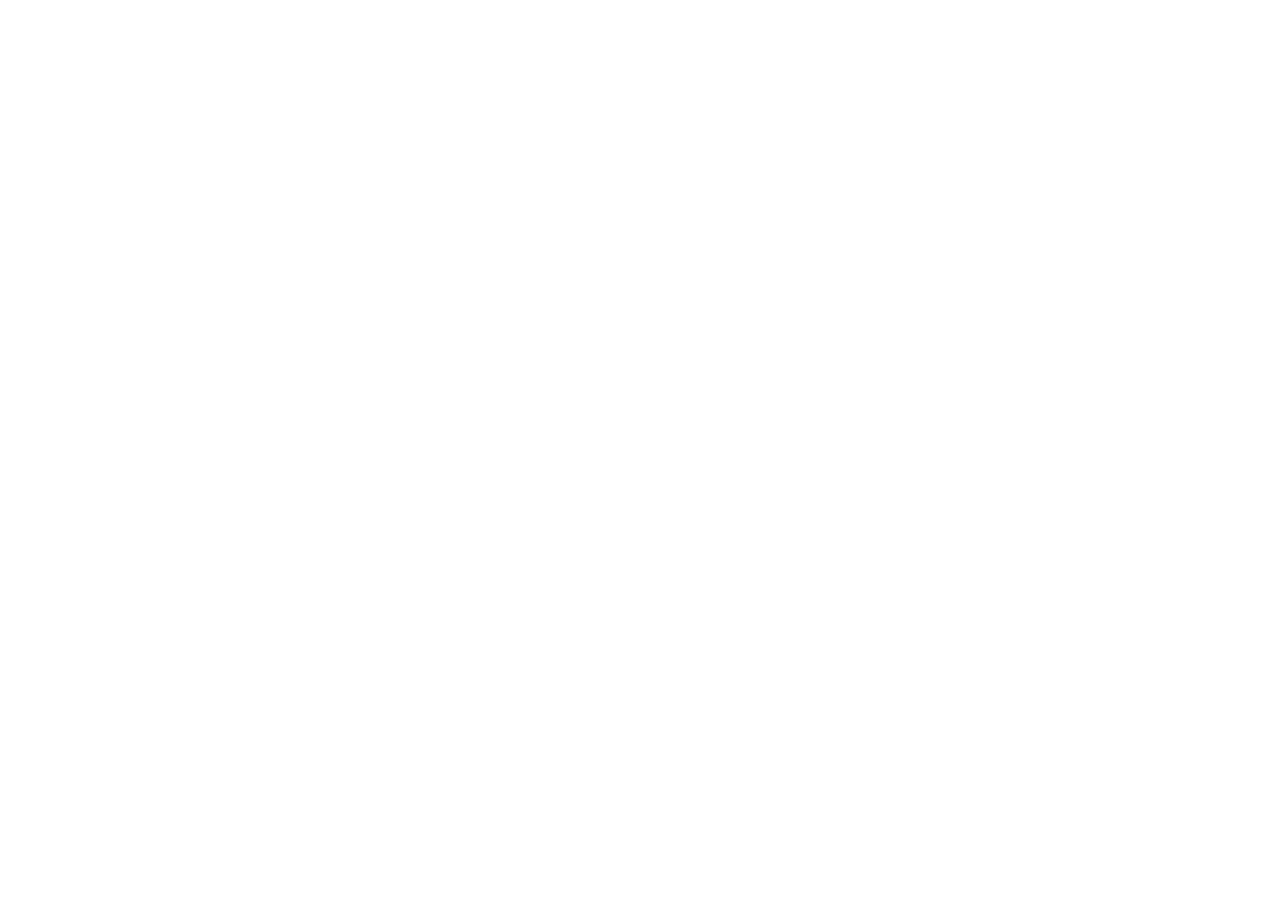
==== index.html @ 38b96e0d "initialized the folder" ====
<!DOCTYPE html>
<html>
<head>
	<meta name="viewport" content="width=device-width, initial-scale=1">
	<link rel="stylesheet" href="css/normalize.css">
    <link rel="stylesheet" href="css/skeleton.css">
	<link rel="stylesheet" type="text/css" href="css/global.css">

	<title>Welcome to weLearn</title>
</head>
<body>




<script src="https://ajax.googleapis.com/ajax/libs/jquery/2.2.0/jquery.min.js"></script>
<script src="scripts/script.js"></script>
</body>
</html>
---- css/skeleton.css ----
/*
* Skeleton V2.0.4
* Copyright 2014, Dave Gamache
* www.getskeleton.com
* Free to use under the MIT license.
* http://www.opensource.org/licenses/mit-license.php
* 12/29/2014
*/


/* Table of contents
––––––––––––––––––––––––––––––––––––––––––––––––––
- Grid
- Base Styles
- Typography
- Links
- Buttons
- Forms
- Lists
- Code
- Tables
- Spacing
- Utilities
- Clearing
- Media Queries
*/


/* Grid
–––––––––––––––––––––––––––––––––––––––––––––––––– */
.container {
  position: relative;
  width: 100%;
  max-width: 960px;
  margin: 0 auto;
  padding: 0 20px;
  box-sizing: border-box; }
.column,
.columns {
  width: 100%;
  float: left;
  box-sizing: border-box; }

/* For devices larger than 400px */
@media (min-width: 400px) {
  .container {
    width: 85%;
    padding: 0; }
}

/* For devices larger than 550px */
@media (min-width: 550px) {
  .container {
    width: 80%; }
  .column,
  .columns {
    margin-left: 4%; }
  .column:first-child,
  .columns:first-child {
    margin-left: 0; }

  .one.column,
  .one.columns                    { width: 4.66666666667%; }
  .two.columns                    { width: 13.3333333333%; }
  .three.columns                  { width: 22%;            }
  .four.columns                   { width: 30.6666666667%; }
  .five.columns                   { width: 39.3333333333%; }
  .six.columns                    { width: 48%;            }
  .seven.columns                  { width: 56.6666666667%; }
  .eight.columns                  { width: 65.3333333333%; }
  .nine.columns                   { width: 74.0%;          }
  .ten.columns                    { width: 82.6666666667%; }
  .eleven.columns                 { width: 91.3333333333%; }
  .twelve.columns                 { width: 100%; margin-left: 0; }

  .one-third.column               { width: 30.6666666667%; }
  .two-thirds.column              { width: 65.3333333333%; }

  .one-half.column                { width: 48%; }

  /* Offsets */
  .offset-by-one.column,
  .offset-by-one.columns          { margin-left: 8.66666666667%; }
  .offset-by-two.column,
  .offset-by-two.columns          { margin-left: 17.3333333333%; }
  .offset-by-three.column,
  .offset-by-three.columns        { margin-left: 26%;            }
  .offset-by-four.column,
  .offset-by-four.columns         { margin-left: 34.6666666667%; }
  .offset-by-five.column,
  .offset-by-five.columns         { margin-left: 43.3333333333%; }
  .offset-by-six.column,
  .offset-by-six.columns          { margin-left: 52%;            }
  .offset-by-seven.column,
  .offset-by-seven.columns        { margin-left: 60.6666666667%; }
  .offset-by-eight.column,
  .offset-by-eight.columns        { margin-left: 69.3333333333%; }
  .offset-by-nine.column,
  .offset-by-nine.columns         { margin-left: 78.0%;          }
  .offset-by-ten.column,
  .offset-by-ten.columns          { margin-left: 86.6666666667%; }
  .offset-by-eleven.column,
  .offset-by-eleven.columns       { margin-left: 95.3333333333%; }

  .offset-by-one-third.column,
  .offset-by-one-third.columns    { margin-left: 34.6666666667%; }
  .offset-by-two-thirds.column,
  .offset-by-two-thirds.columns   { margin-left: 69.3333333333%; }

  .offset-by-one-half.column,
  .offset-by-one-half.columns     { margin-left: 52%; }

}


/* Base Styles
–––––––––––––––––––––––––––––––––––––––––––––––––– */
/* NOTE
html is set to 62.5% so that all the REM measurements throughout Skeleton
are based on 10px sizing. So basically 1.5rem = 15px :) */
html {
  font-size: 62.5%; }
body {
  font-size: 1.5em; /* currently ems cause chrome bug misinterpreting rems on body element */
  line-height: 1.6;
  font-weight: 400;
  font-family: "Raleway", "HelveticaNeue", "Helvetica Neue", Helvetica, Arial, sans-serif;
  color: #222; }


/* Typography
–––––––––––––––––––––––––––––––––––––––––––––––––– */
h1, h2, h3, h4, h5, h6 {
  margin-top: 0;
  margin-bottom: 2rem;
  font-weight: 300; }
h1 { font-size: 4.0rem; line-height: 1.2;  letter-spacing: -.1rem;}
h2 { font-size: 3.6rem; line-height: 1.25; letter-spacing: -.1rem; }
h3 { font-size: 3.0rem; line-height: 1.3;  letter-spacing: -.1rem; }
h4 { font-size: 2.4rem; line-height: 1.35; letter-spacing: -.08rem; }
h5 { font-size: 1.8rem; line-height: 1.5;  letter-spacing: -.05rem; }
h6 { font-size: 1.5rem; line-height: 1.6;  letter-spacing: 0; }

/* Larger than phablet */
@media (min-width: 550px) {
  h1 { font-size: 5.0rem; }
  h2 { font-size: 4.2rem; }
  h3 { font-size: 3.6rem; }
  h4 { font-size: 3.0rem; }
  h5 { font-size: 2.4rem; }
  h6 { font-size: 1.5rem; }
}

p {
  margin-top: 0; }


/* Links
–––––––––––––––––––––––––––––––––––––––––––––––––– */
a {
  color: #1EAEDB; }
a:hover {
  color: #0FA0CE; }


/* Buttons
–––––––––––––––––––––––––––––––––––––––––––––––––– */
.button,
button,
input[type="submit"],
input[type="reset"],
input[type="button"] {
  display: inline-block;
  height: 38px;
  padding: 0 30px;
  color: #555;
  text-align: center;
  font-size: 11px;
  font-weight: 600;
  line-height: 38px;
  letter-spacing: .1rem;
  text-transform: uppercase;
  text-decoration: none;
  white-space: nowrap;
  background-color: transparent;
  border-radius: 4px;
  border: 1px solid #bbb;
  cursor: pointer;
  box-sizing: border-box; }
.button:hover,
button:hover,
input[type="submit"]:hover,
input[type="reset"]:hover,
input[type="button"]:hover,
.button:focus,
button:focus,
input[type="submit"]:focus,
input[type="reset"]:focus,
input[type="button"]:focus {
  color: #333;
  border-color: #888;
  outline: 0; }
.button.button-primary,
button.button-primary,
input[type="submit"].button-primary,
input[type="reset"].button-primary,
input[type="button"].button-primary {
  color: #FFF;
  background-color: #33C3F0;
  border-color: #33C3F0; }
.button.button-primary:hover,
button.button-primary:hover,
input[type="submit"].button-primary:hover,
input[type="reset"].button-primary:hover,
input[type="button"].button-primary:hover,
.button.button-primary:focus,
button.button-primary:focus,
input[type="submit"].button-primary:focus,
input[type="reset"].button-primary:focus,
input[type="button"].button-primary:focus {
  color: #FFF;
  background-color: #1EAEDB;
  border-color: #1EAEDB; }


/* Forms
–––––––––––––––––––––––––––––––––––––––––––––––––– */
input[type="email"],
input[type="number"],
input[type="search"],
input[type="text"],
input[type="tel"],
input[type="url"],
input[type="password"],
textarea,
select {
  height: 38px;
  padding: 6px 10px; /* The 6px vertically centers text on FF, ignored by Webkit */
  background-color: #fff;
  border: 1px solid #D1D1D1;
  border-radius: 4px;
  box-shadow: none;
  box-sizing: border-box; }
/* Removes awkward default styles on some inputs for iOS */
input[type="email"],
input[type="number"],
input[type="search"],
input[type="text"],
input[type="tel"],
input[type="url"],
input[type="password"],
textarea {
  -webkit-appearance: none;
     -moz-appearance: none;
          appearance: none; }
textarea {
  min-height: 65px;
  padding-top: 6px;
  padding-bottom: 6px; }
input[type="email"]:focus,
input[type="number"]:focus,
input[type="search"]:focus,
input[type="text"]:focus,
input[type="tel"]:focus,
input[type="url"]:focus,
input[type="password"]:focus,
textarea:focus,
select:focus {
  border: 1px solid #33C3F0;
  outline: 0; }
label,
legend {
  display: block;
  margin-bottom: .5rem;
  font-weight: 600; }
fieldset {
  padding: 0;
  border-width: 0; }
input[type="checkbox"],
input[type="radio"] {
  display: inline; }
label > .label-body {
  display: inline-block;
  margin-left: .5rem;
  font-weight: normal; }


/* Lists
–––––––––––––––––––––––––––––––––––––––––––––––––– */
ul {
  list-style: circle inside; }
ol {
  list-style: decimal inside; }
ol, ul {
  padding-left: 0;
  margin-top: 0; }
ul ul,
ul ol,
ol ol,
ol ul {
  margin: 1.5rem 0 1.5rem 3rem;
  font-size: 90%; }
li {
  margin-bottom: 1rem; }


/* Code
–––––––––––––––––––––––––––––––––––––––––––––––––– */
code {
  padding: .2rem .5rem;
  margin: 0 .2rem;
  font-size: 90%;
  white-space: nowrap;
  background: #F1F1F1;
  border: 1px solid #E1E1E1;
  border-radius: 4px; }
pre > code {
  display: block;
  padding: 1rem 1.5rem;
  white-space: pre; }


/* Tables
–––––––––––––––––––––––––––––––––––––––––––––––––– */
th,
td {
  padding: 12px 15px;
  text-align: left;
  border-bottom: 1px solid #E1E1E1; }
th:first-child,
td:first-child {
  padding-left: 0; }
th:last-child,
td:last-child {
  padding-right: 0; }


/* Spacing
–––––––––––––––––––––––––––––––––––––––––––––––––– */
button,
.button {
  margin-bottom: 1rem; }
input,
textarea,
select,
fieldset {
  margin-bottom: 1.5rem; }
pre,
blockquote,
dl,
figure,
table,
p,
ul,
ol,
form {
  margin-bottom: 2.5rem; }


/* Utilities
–––––––––––––––––––––––––––––––––––––––––––––––––– */
.u-full-width {
  width: 100%;
  box-sizing: border-box; }
.u-max-full-width {
  max-width: 100%;
  box-sizing: border-box; }
.u-pull-right {
  float: right; }
.u-pull-left {
  float: left; }


/* Misc
–––––––––––––––––––––––––––––––––––––––––––––––––– */
hr {
  margin-top: 3rem;
  margin-bottom: 3.5rem;
  border-width: 0;
  border-top: 1px solid #E1E1E1; }


/* Clearing
–––––––––––––––––––––––––––––––––––––––––––––––––– */

/* Self Clearing Goodness */
.container:after,
.row:after,
.u-cf {
  content: "";
  display: table;
  clear: both; }


/* Media Queries
–––––––––––––––––––––––––––––––––––––––––––––––––– */
/*
Note: The best way to structure the use of media queries is to create the queries
near the relevant code. For example, if you wanted to change the styles for buttons
on small devices, paste the mobile query code up in the buttons section and style it
there.
*/


/* Larger than mobile */
@media (min-width: 400px) {}

/* Larger than phablet (also point when grid becomes active) */
@media (min-width: 550px) {}

/* Larger than tablet */
@media (min-width: 750px) {}

/* Larger than desktop */
@media (min-width: 1000px) {}

/* Larger than Desktop HD */
@media (min-width: 1200px) {}
---- css/global.css ----
/* -----Global Stylesheet----- */

html { 
  background: url(https://images.unsplash.com/photo-1436377734980-0ee004df570b?crop=entropy&fit=crop&fm=jpg&h=1275&ixjsv=2.1.0&ixlib=rb-0.3.5&q=80&w=1325) no-repeat center center fixed; 
  -webkit-background-size: cover;
  -moz-background-size: cover;
  -o-background-size: cover;
  background-size: cover;
}
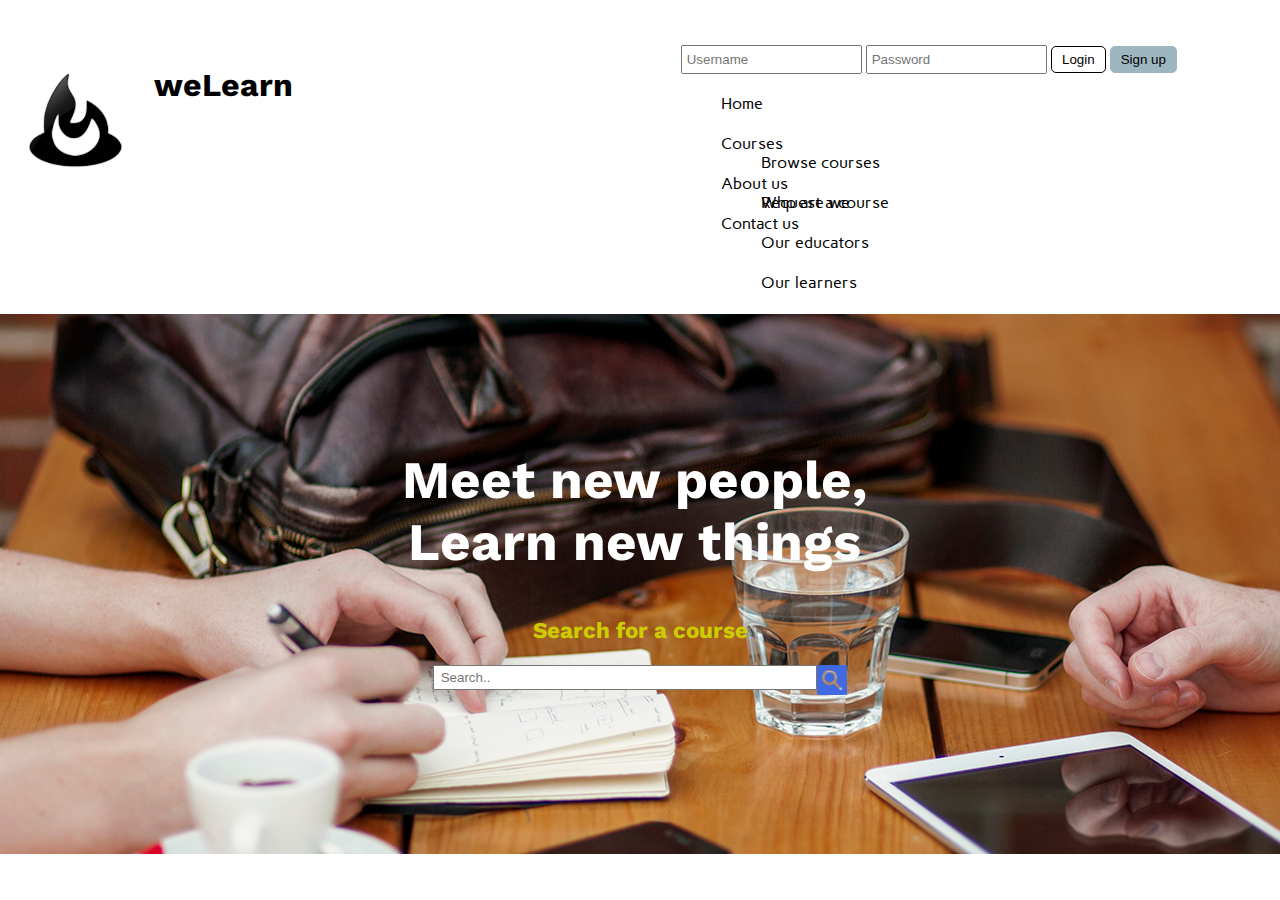
==== commit b27286e2: "index file" ====
--- a/index.html
+++ b/index.html
@@ -1,19 +1,62 @@
-<!DOCTYPE html>
 <html>
 <head>
+	<link rel="stylesheet" href="http://yui.yahooapis.com/pure/0.6.0/pure-min.css">
+	<link rel="stylesheet" href="http://yui.yahooapis.com/pure/0.6.0/grids-responsive-min.css">
 	<meta name="viewport" content="width=device-width, initial-scale=1">
-	<link rel="stylesheet" href="css/normalize.css">
-    <link rel="stylesheet" href="css/skeleton.css">
-	<link rel="stylesheet" type="text/css" href="css/global.css">
-
-	<title>Welcome to weLearn</title>
+	<link href='https://fonts.googleapis.com/css?family=Carme|Work+Sans:400,700,300' rel='stylesheet' type='text/css'>
+	<title></title>
+<link rel="stylesheet" type="text/css" href="style.css">
 </head>
 <body>
+	<div class="header">
+		<div class="logo"><img src="logo.png" width="150px"></div>
+		<div id="title"><h1>weLearn</h1></div>
+	</div><!-- header end-->
 
 
+		<div class="nav">
+			<div class="login">
+				<input id="username" name="username" type="text" placeholder=
+				" Username">
+				<input id="password" name="password" type="password" placeholder=" Password">
+				<button  class="button" id="login" name="login">Login</button>
+				<button class="button" id="signup" name="signup">Sign up</button>
+			</div>
 
 
-<script src="https://ajax.googleapis.com/ajax/libs/jquery/2.2.0/jquery.min.js"></script>
-<script src="scripts/script.js"></script>
+	<div class="pure-menu pure-menu-horizontal">
+    <ul class="pure-menu-list">
+        <li class="pure-menu-item"><a href="#" class="pure-menu-link"> Home</a></li>
+        <li class="pure-menu-item pure-menu-has-children pure-menu-allow-hover">
+            <a href="#" id="menuLink1" class="pure-menu-link">Courses</a>
+            <ul class="pure-menu-children">
+                <li class="pure-menu-item"><a href="#" class="pure-menu-link">Browse courses</a></li>
+                <li class="pure-menu-item"><a href="#" class="pure-menu-link">Request a course</a></li>
+            </ul>
+        </li>
+          <li class="pure-menu-item pure-menu-has-children pure-menu-allow-hover">
+            <a href="#" id="menuLink1" class="pure-menu-link">About us</a>
+            <ul class="pure-menu-children">
+                <li class="pure-menu-item"><a href="#" class="pure-menu-link">Who are we</a></li>
+                <li class="pure-menu-item"><a href="#" class="pure-menu-link">Our educators</a></li>
+                <li class="pure-menu-item"><a href="#" class="pure-menu-link">Our learners</a></li>
+            </ul>
+        </li>
+         <li class="pure-menu-item"><a href="#" class="pure-menu-link"> Contact us</a></li>
+    </ul>
+	</div> <!-- pure-menu end-->
+</div><!-- Nav end-->
+
+
+<div class="hero">
+	<div class="hero-title"><h2>Meet new people, Learn new things</h2></div>
+	<div id="index-search">
+		<h3>Search for a course</h3>
+		<input type="search" placeholder=" Search.." id="search"><img src="images/search.png" width="30px"></input>
+	</div>
+
+</div>
+
+
 </body>
 </html>--- a/style.css
+++ b/style.css
@@ -0,0 +1,193 @@
+/*font-family: 'Lucida Grande', 'Lucida Sans Unicode', 'Lucida Sans', Geneva, Verdana, sans-serif;*/
+
+body{
+	margin: 0px;
+	font-family: 'Carme', sans-serif;
+
+}
+
+h1, h2, h3{
+	font-family: 'Work Sans', sans-serif;
+}
+
+.pure-g{
+	font-family: 'Carme', sans-serif;
+}
+
+ul{
+	text-decoration: none;
+	list-style: none;
+}
+
+li a{
+	color: black;
+	text-decoration: none;
+}
+
+.button{
+	border-radius: 5px;
+	background-color: transparent;
+	border: black solid thin;
+	box-shadow: none;
+}
+
+.button:hover{
+	background-color: #3E7CD8;
+	border: #3E7CD8 thin solid;
+	color:white;
+}
+
+.pure-menu-link{
+	color:black;
+}
+
+.pure-menu-link:hover{
+	color: #3E7CD8;
+	background-color: transparent;
+}
+
+.header{
+	height: 20vh;
+	display: inline-block;
+	vertical-align: top;
+	margin-top: 5vh;
+}
+
+.logo{
+	display: inline-block;
+	margin-top: 0px;
+	vertical-align: top;
+}
+
+.nav{
+	display: inline-block;
+	margin-left:30vw;
+	margin-top: 5vh;
+}
+
+.pure-menu-list{
+	margin-top: 20px;
+}
+
+.pure-menu-item{
+	height: 40px;
+}
+
+#title{
+	display: inline-block;
+	vertical-align: top;
+}
+
+.login input{
+	padding: 5px 0px;
+}
+
+#login{
+	border-radius: 5px;
+	padding: 5px 10px;
+	background-color:  
+}
+
+#signup{
+	border-radius: 5px;
+	padding: 5px 10px;
+	background-color: #9EB6BF;
+	border: #9EB6BF solid thin;
+}
+
+
+
+/*footer*/
+	.footer{
+		background-color: #9EB6BF;
+		bottom: 0px;
+		position: absolute;
+		width: 100vw;
+		height: 20vh;
+		font-family: 'Carme', sans-serif;
+
+	}
+
+	.footer-col{
+		display: inline-block;
+		width: 33vw;
+		text-align: center;
+		vertical-align: middle;
+	}
+
+	.footer li{
+/*		margin: 10px 20px;*/
+
+	}
+
+
+	#social-media li{
+		display: inline-block;
+	}
+
+	#social-media{
+		margin-right: 30px;
+	}
+
+	#footer-one ul{
+		display: inline-block;
+	}
+
+	#footer-two{
+		text-align: center;
+	}
+
+	#footer-buttons{
+		text-align: center;
+		margin-right: 5vw;
+		margin-left: 5vw;
+	}
+	
+	#browse-courses, #request-courses{
+		margin: 5px 0px;
+		padding: 5px 30px;
+		background-color: #F0F0F2;
+		border: #F0F0F2 solid thin;
+	}
+
+
+/*footer*/
+
+
+
+/*index page*/
+.hero{
+	background: url('images/bag-and-hands-resize.jpg') center center no-repeat;
+	width: 100vw;
+	height: 60vh;
+}
+
+.hero-title{
+	color:white;
+    position: relative;
+    top: 25%;
+    left: 30%;
+	width: 500px;
+	font-size: 2.2em;
+	text-align: center;
+
+}
+
+#index-search{
+	color: #CCCC00;
+	font-size: 1.2em;
+    position: relative;
+    top: 25%;
+/*    left: 30%;*/
+    text-align: center;
+}
+
+#index-search input{
+	height: 25px;
+	width: 30vw;
+}
+
+#index-search img{
+	vertical-align: top;
+}
+/*index page*/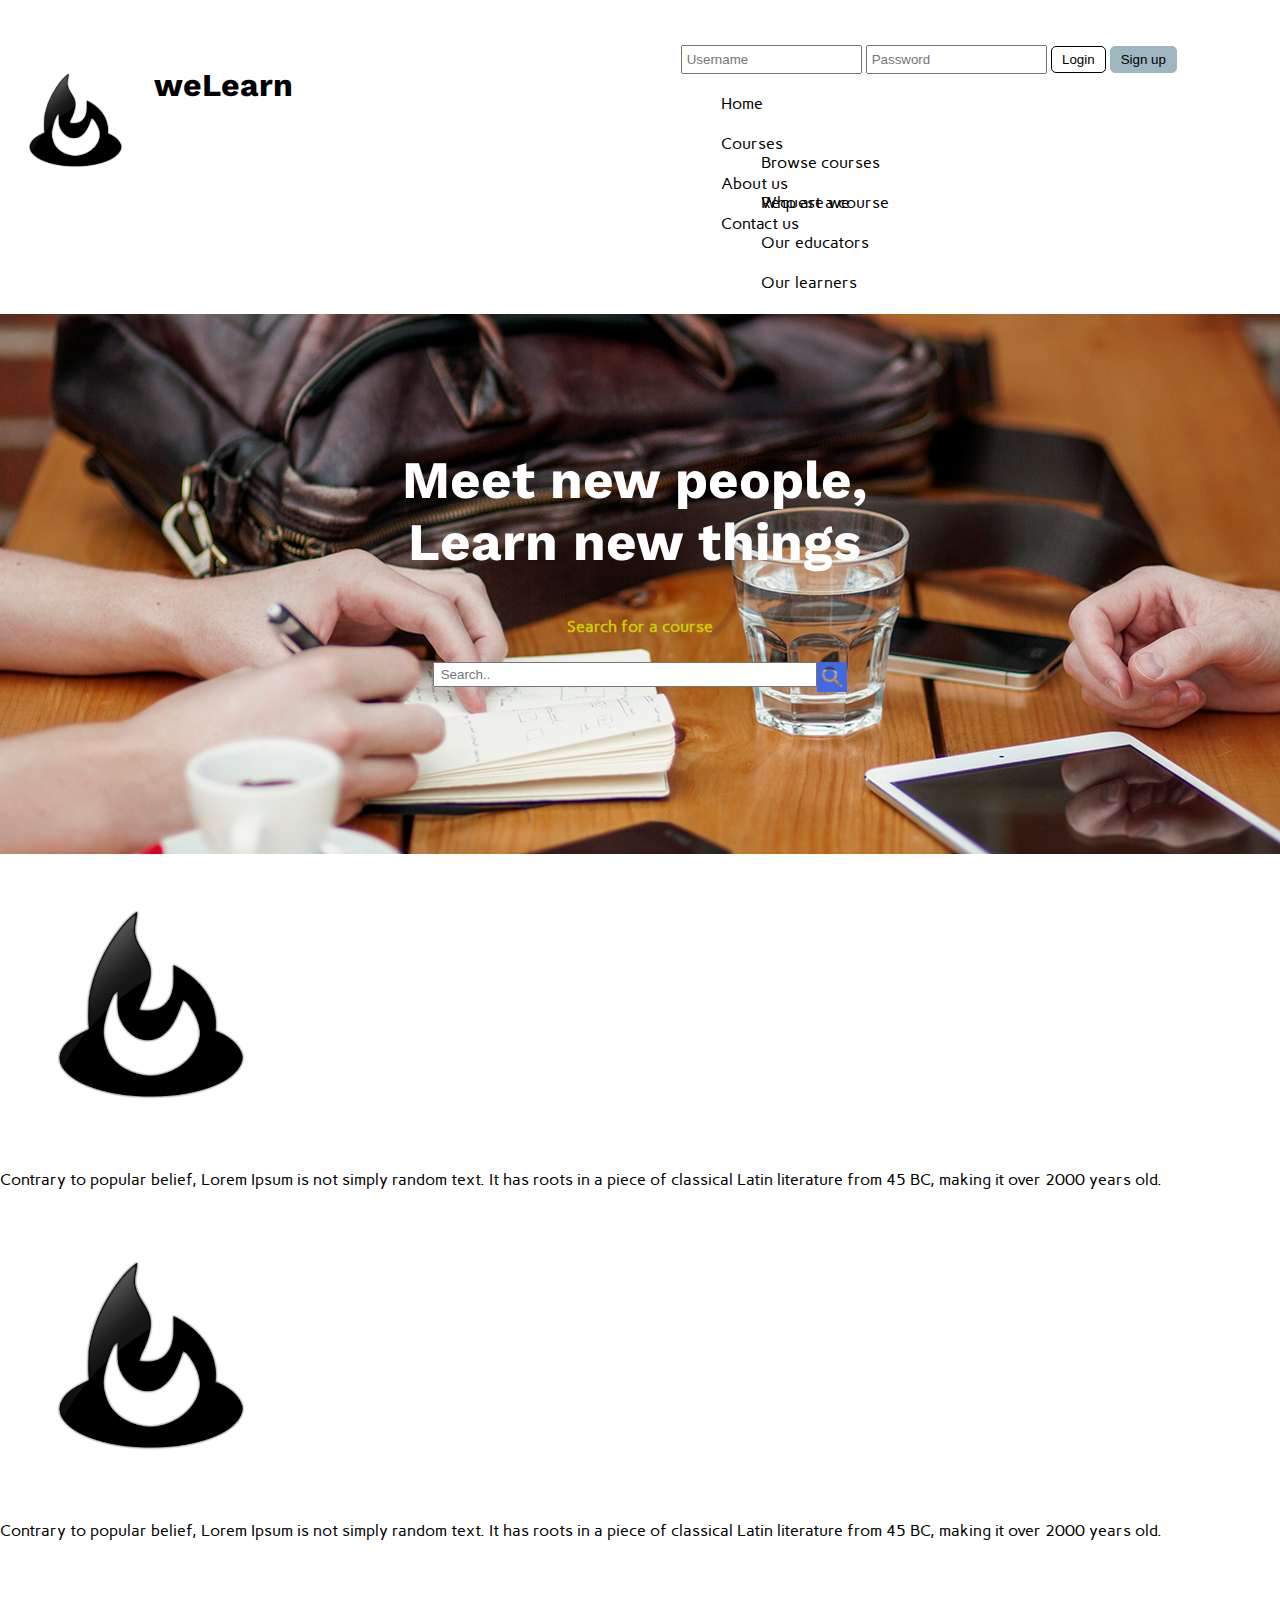
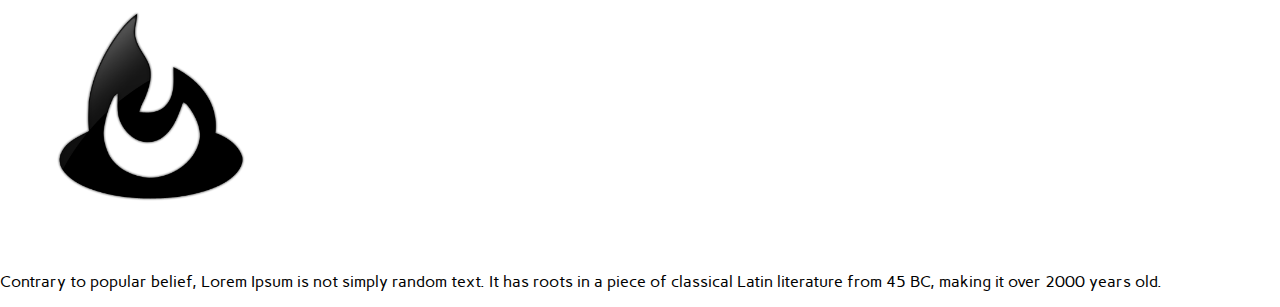
==== commit 2a82d3ff: "Changing index, css, js" ====
--- a/index.html
+++ b/index.html
@@ -3,7 +3,9 @@
 	<link rel="stylesheet" href="http://yui.yahooapis.com/pure/0.6.0/pure-min.css">
 	<link rel="stylesheet" href="http://yui.yahooapis.com/pure/0.6.0/grids-responsive-min.css">
 	<meta name="viewport" content="width=device-width, initial-scale=1">
-	<link href='https://fonts.googleapis.com/css?family=Carme|Work+Sans:400,700,300' rel='stylesheet' type='text/css'>
+	<link href='https://fonts.googleapis.com/css?family=Carme|Work+Sans:400,700,300|Roboto:400,700,300,700italic,300italic' rel='stylesheet' type='text/css'>
+	<script src="http://ajax.googleapis.com/ajax/libs/jquery/1.11.2/jquery.min.js"></script>
+	<script src="global.js"></script>
 	<title></title>
 <link rel="stylesheet" type="text/css" href="style.css">
 </head>
@@ -51,12 +53,47 @@
 <div class="hero">
 	<div class="hero-title"><h2>Meet new people, Learn new things</h2></div>
 	<div id="index-search">
-		<h3>Search for a course</h3>
+		<h5>Search for a course</h5>
 		<input type="search" placeholder=" Search.." id="search"><img src="images/search.png" width="30px"></input>
 	</div>
 
 </div>
 
 
+
+<!-- CONTENT -->
+<div class="content" id="index-content">
+	<div class="pure-g" id="not-logged">
+	    <div class="pure-u-1 pure-u-md-1-3"> 
+	    	<img src="logo.png" width="300px">
+	    	<p>Contrary to popular belief, Lorem Ipsum is not simply random text. It has roots in a piece of classical Latin literature from 45 BC, making it over 2000 years old.</p>
+	    </div>
+	    <div class="pure-u-1 pure-u-md-1-3">
+	    	<img src="logo.png" width="300px">
+	    	<p>Contrary to popular belief, Lorem Ipsum is not simply random text. It has roots in a piece of classical Latin literature from 45 BC, making it over 2000 years old.</p>
+	    </div>
+	    <div class="pure-u-1 pure-u-md-1-3">
+	    	<img src="logo.png" width="300px">
+	    	<p>Contrary to popular belief, Lorem Ipsum is not simply random text. It has roots in a piece of classical Latin literature from 45 BC, making it over 2000 years old.</p>
+	    </div>
+	</div>
+
+
+
+	<div class="pure-g" id="logged-in">
+	    <div class="pure-u-1 pure-u-md-1-2"> 
+	    	<img src="logo.png" width="300px">
+	    	<p>Contrary to popular belief, Lorem Ipsum is not simply random text. It has roots in a piece of classical Latin literature from 45 BC, making it over 2000 years old.</p>
+	    </div>
+	    <div class="pure-u-1 pure-u-md-1-2">
+	    	<img src="logo.png" width="300px">
+	    	<p>Contrary to popular belief, Lorem Ipsum is not simply random text. It has roots in a piece of classical Latin literature from 45 BC, making it over 2000 years old.</p>
+	    </div>
+	</div>
+</div>
+
+
+<!-- CONTENT -->
+
 </body>
 </html>